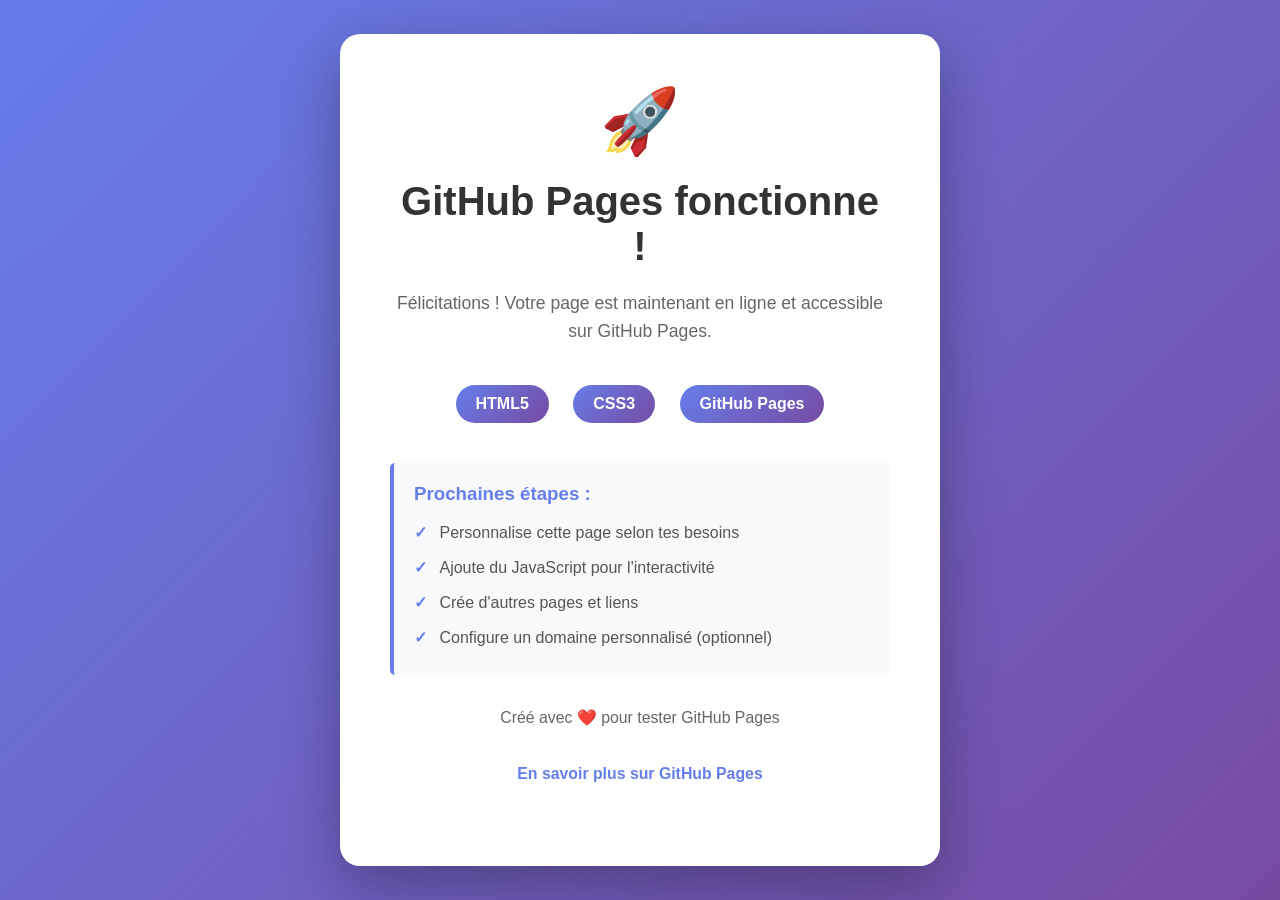
==== index.html @ 79b0e66f "Create index.html" ====
<!DOCTYPE html>
<html lang="fr">
<head>
    <meta charset="UTF-8">
    <meta name="viewport" content="width=device-width, initial-scale=1.0">
    <title>Test GitHub Pages</title>
    <style>
        * {
            margin: 0;
            padding: 0;
            box-sizing: border-box;
        }

        body {
            font-family: 'Segoe UI', Tahoma, Geneva, Verdana, sans-serif;
            background: linear-gradient(135deg, #667eea 0%, #764ba2 100%);
            min-height: 100vh;
            display: flex;
            align-items: center;
            justify-content: center;
            padding: 20px;
        }

        .container {
            background: white;
            border-radius: 20px;
            padding: 50px;
            max-width: 600px;
            box-shadow: 0 20px 60px rgba(0, 0, 0, 0.3);
            text-align: center;
            animation: fadeIn 0.8s ease-in;
        }

        @keyframes fadeIn {
            from {
                opacity: 0;
                transform: translateY(30px);
            }
            to {
                opacity: 1;
                transform: translateY(0);
            }
        }

        h1 {
            color: #333;
            margin-bottom: 20px;
            font-size: 2.5em;
        }

        .emoji {
            font-size: 4em;
            margin-bottom: 20px;
            animation: bounce 2s infinite;
        }

        @keyframes bounce {
            0%, 100% {
                transform: translateY(0);
            }
            50% {
                transform: translateY(-20px);
            }
        }

        p {
            color: #666;
            line-height: 1.6;
            margin-bottom: 30px;
            font-size: 1.1em;
        }

        .badge {
            display: inline-block;
            background: linear-gradient(135deg, #667eea 0%, #764ba2 100%);
            color: white;
            padding: 10px 20px;
            border-radius: 25px;
            font-weight: bold;
            margin: 10px;
            transition: transform 0.3s ease;
        }

        .badge:hover {
            transform: scale(1.1);
        }

        .info-box {
            background: #f8f9fa;
            border-left: 4px solid #667eea;
            padding: 20px;
            margin-top: 30px;
            border-radius: 5px;
            text-align: left;
        }

        .info-box h3 {
            color: #667eea;
            margin-bottom: 10px;
        }

        .info-box ul {
            list-style: none;
            padding-left: 0;
        }

        .info-box li {
            padding: 8px 0;
            color: #555;
        }

        .info-box li::before {
            content: "✓ ";
            color: #667eea;
            font-weight: bold;
            margin-right: 8px;
        }

        .footer {
            margin-top: 30px;
            color: #999;
            font-size: 0.9em;
        }

        a {
            color: #667eea;
            text-decoration: none;
            font-weight: bold;
        }

        a:hover {
            text-decoration: underline;
        }
    </style>
</head>
<body>
    <div class="container">
        <div class="emoji">🚀</div>
        <h1>GitHub Pages fonctionne !</h1>
        <p>Félicitations ! Votre page est maintenant en ligne et accessible sur GitHub Pages.</p>
        
        <div>
            <span class="badge">HTML5</span>
            <span class="badge">CSS3</span>
            <span class="badge">GitHub Pages</span>
        </div>

        <div class="info-box">
            <h3>Prochaines étapes :</h3>
            <ul>
                <li>Personnalise cette page selon tes besoins</li>
                <li>Ajoute du JavaScript pour l'interactivité</li>
                <li>Crée d'autres pages et liens</li>
                <li>Configure un domaine personnalisé (optionnel)</li>
            </ul>
        </div>

        <div class="footer">
            <p>Créé avec ❤️ pour tester GitHub Pages</p>
            <p><a href="https://pages.github.com/" target="_blank">En savoir plus sur GitHub Pages</a></p>
        </div>
    </div>

    <script>
        // Animation au clic sur l'emoji
        document.querySelector('.emoji').addEventListener('click', function() {
            this.style.transform = 'rotate(360deg)';
            this.style.transition = 'transform 0.5s ease';
            setTimeout(() => {
                this.style.transform = 'rotate(0deg)';
            }, 500);
        });

        // Console message
        console.log('🎉 Bienvenue sur ta page GitHub Pages !');
    </script>
</body>
</html>
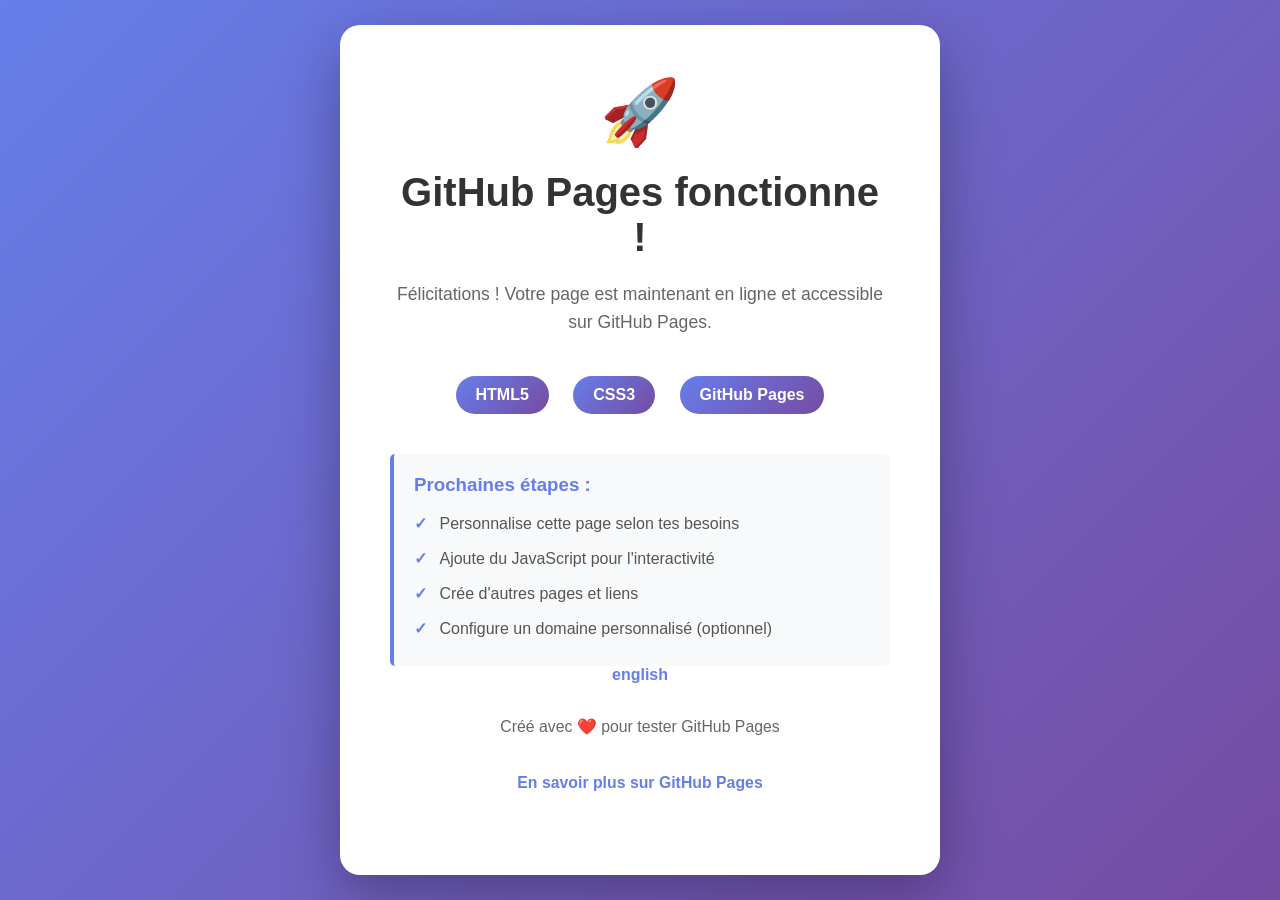
==== commit 4acc335c: "ajout de la balise" ====
--- a/index.html
+++ b/index.html
@@ -154,6 +154,8 @@
                 <li>Configure un domaine personnalisé (optionnel)</li>
             </ul>
         </div>
+        <a href="./english/index.html">english</a>
+
 
         <div class="footer">
             <p>Créé avec ❤️ pour tester GitHub Pages</p>
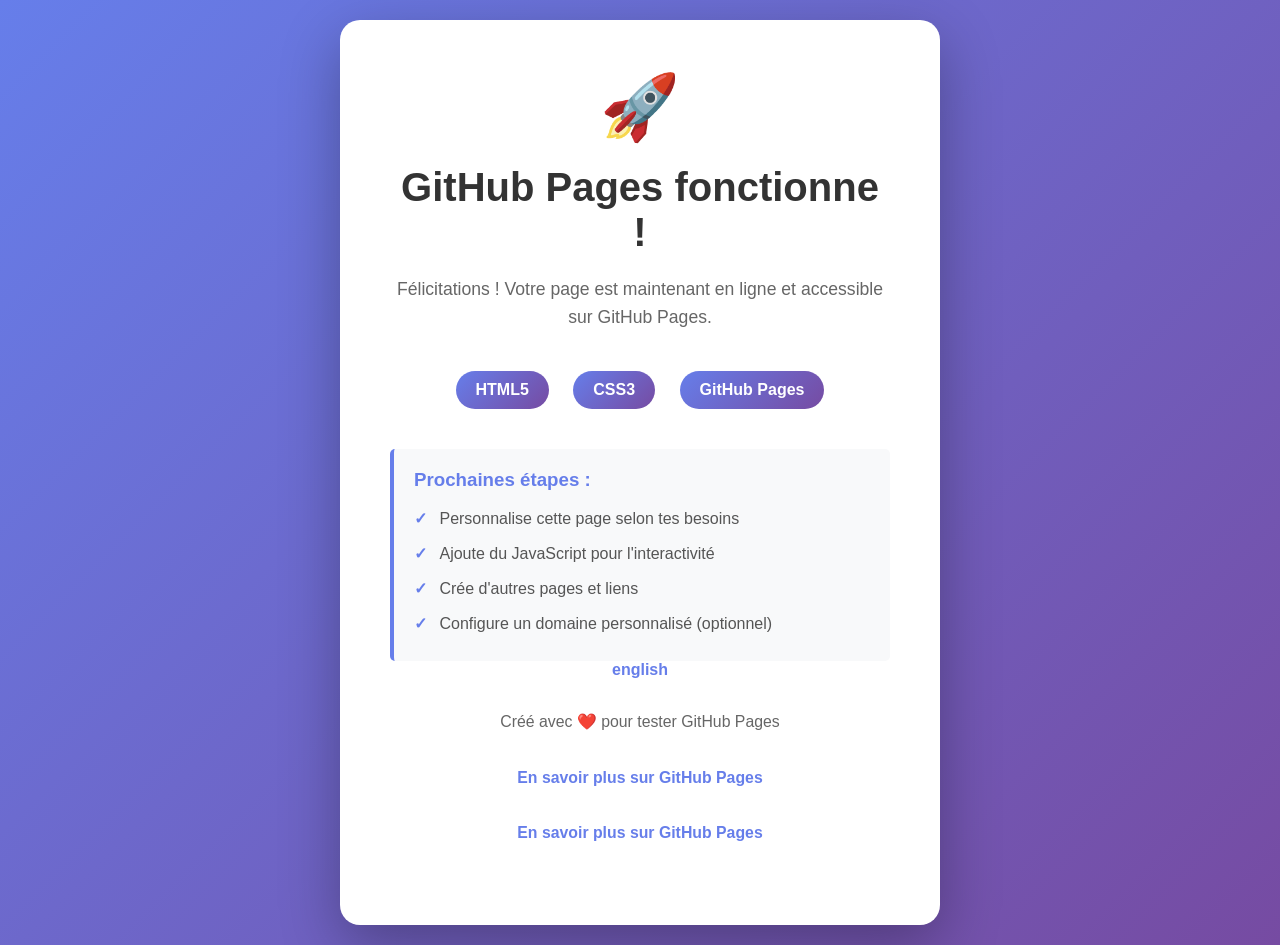
==== commit 0286e696: "aaa" ====
--- a/index.html
+++ b/index.html
@@ -160,6 +160,7 @@
         <div class="footer">
             <p>Créé avec ❤️ pour tester GitHub Pages</p>
             <p><a href="https://pages.github.com/" target="_blank">En savoir plus sur GitHub Pages</a></p>
+            <p><a href="./english/index.html" target="_blank">En savoir plus sur GitHub Pages</a></p>
         </div>
     </div>
 
